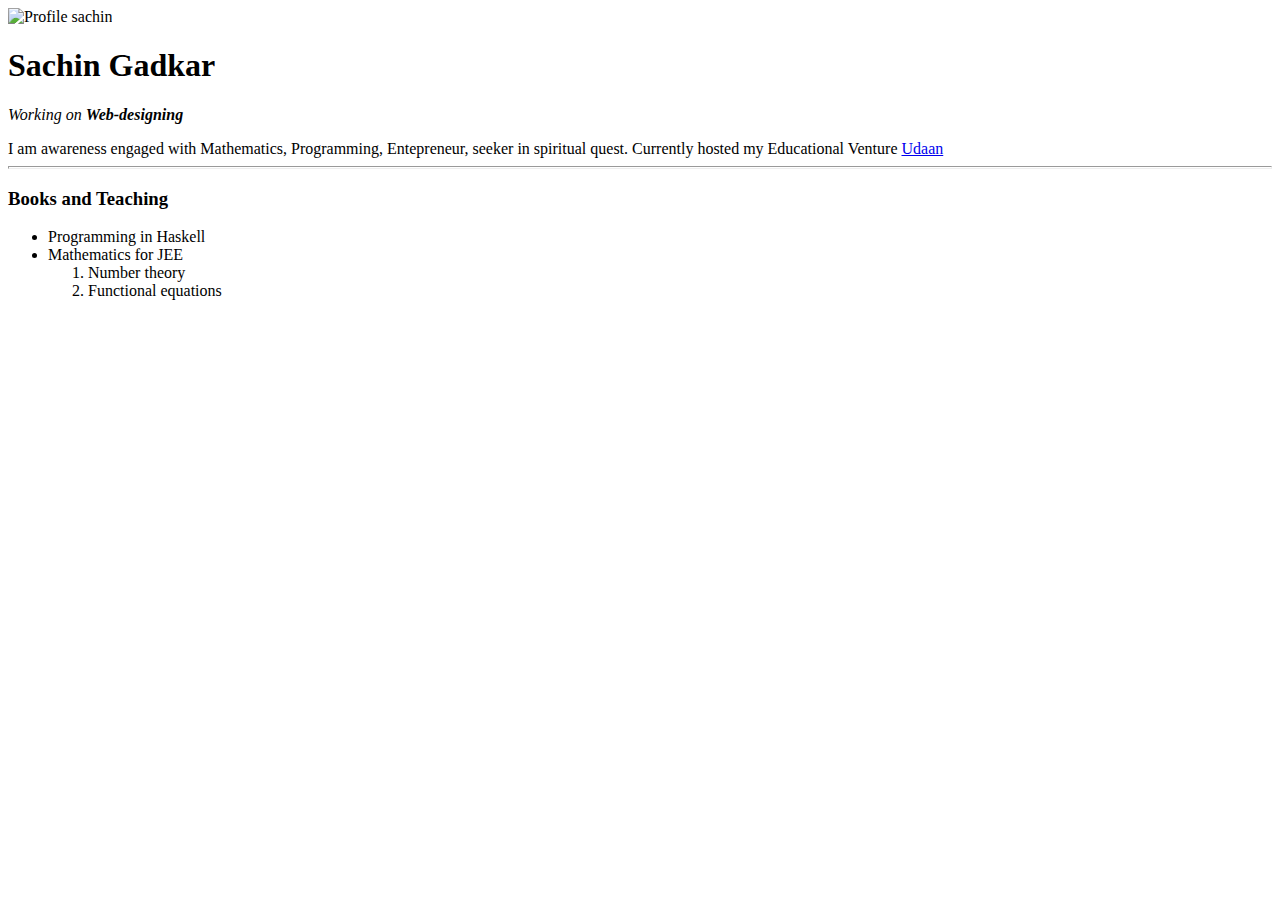
==== index.html @ 72170733 "added initial files index.html" ====
<!DOCTYPE html>

<head>
    <meta charset="UTF-8">
    <title> Sachin's Blog</title>
</head>

<body>
    <img src="http://udaancce.com/images/sachin.jpg" alt="Profile sachin">
    <h1>Sachin Gadkar</h1>
    <p><em>Working on <strong> Web-designing</strong></em></p>
    I am awareness engaged with Mathematics, Programming, Entepreneur, seeker in spiritual quest. Currently hosted my
    Educational Venture <a href="http://udaancce.com"> Udaan </a>
    <hr size="3">
    <p>
    <h3> Books and Teaching</h3>
    <ul>
        <li> Programming in Haskell</li>
        <li> Mathematics for JEE</li>
        <ol>
            <li>Number theory</li>
            <li>Functional equations</li>
        </ol>
    </ul>

</body>

</html>
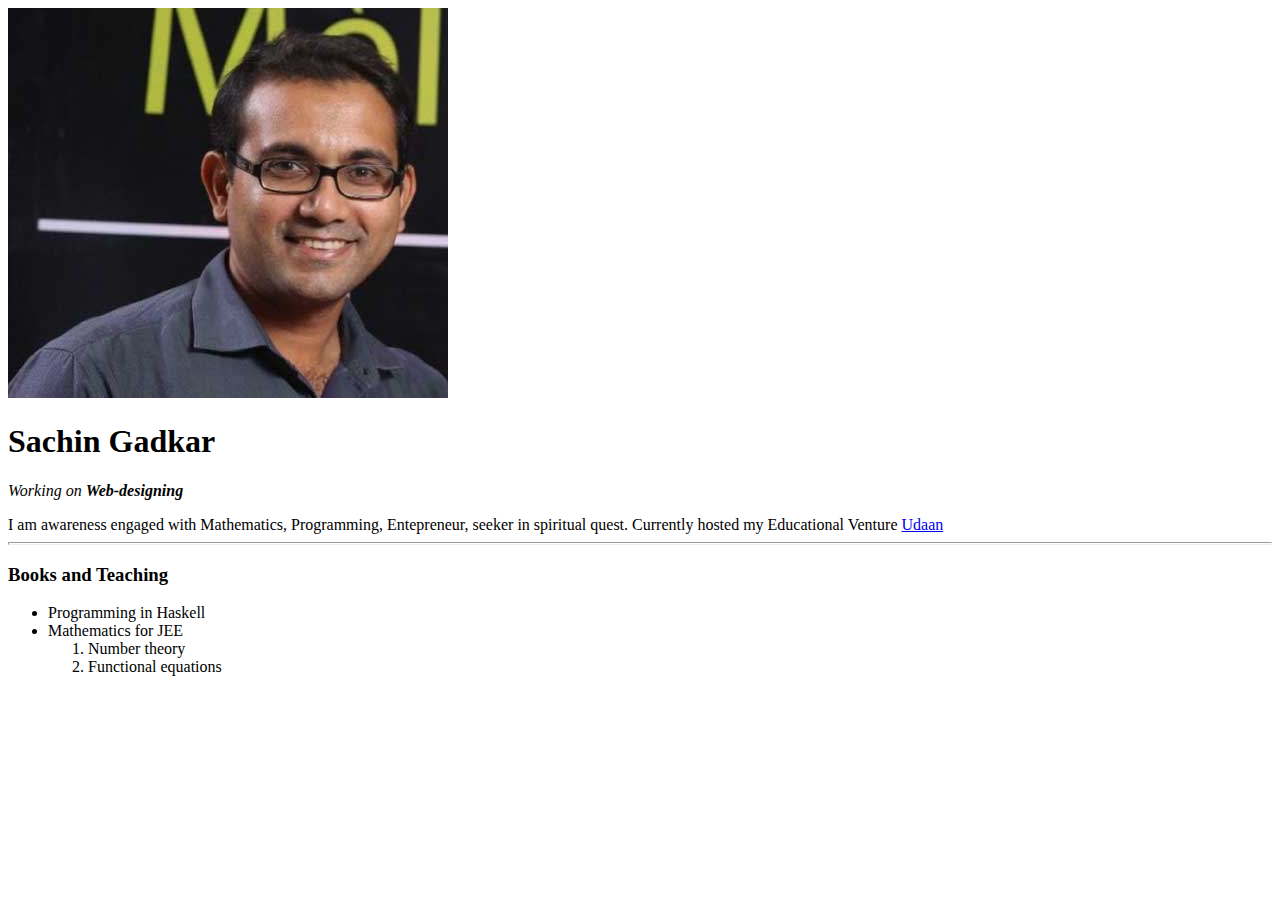
==== commit 0a2c659e: "Update index.html" ====
--- a/index.html
+++ b/index.html
@@ -6,7 +6,7 @@
 </head>
 
 <body>
-    <img src="http://udaancce.com/images/sachin.jpg" alt="Profile sachin">
+    <img src="images/sachin.jpg" alt="Profile sachin">
     <h1>Sachin Gadkar</h1>
     <p><em>Working on <strong> Web-designing</strong></em></p>
     I am awareness engaged with Mathematics, Programming, Entepreneur, seeker in spiritual quest. Currently hosted my
@@ -25,4 +25,4 @@
 
 </body>
 
-</html>+</html>
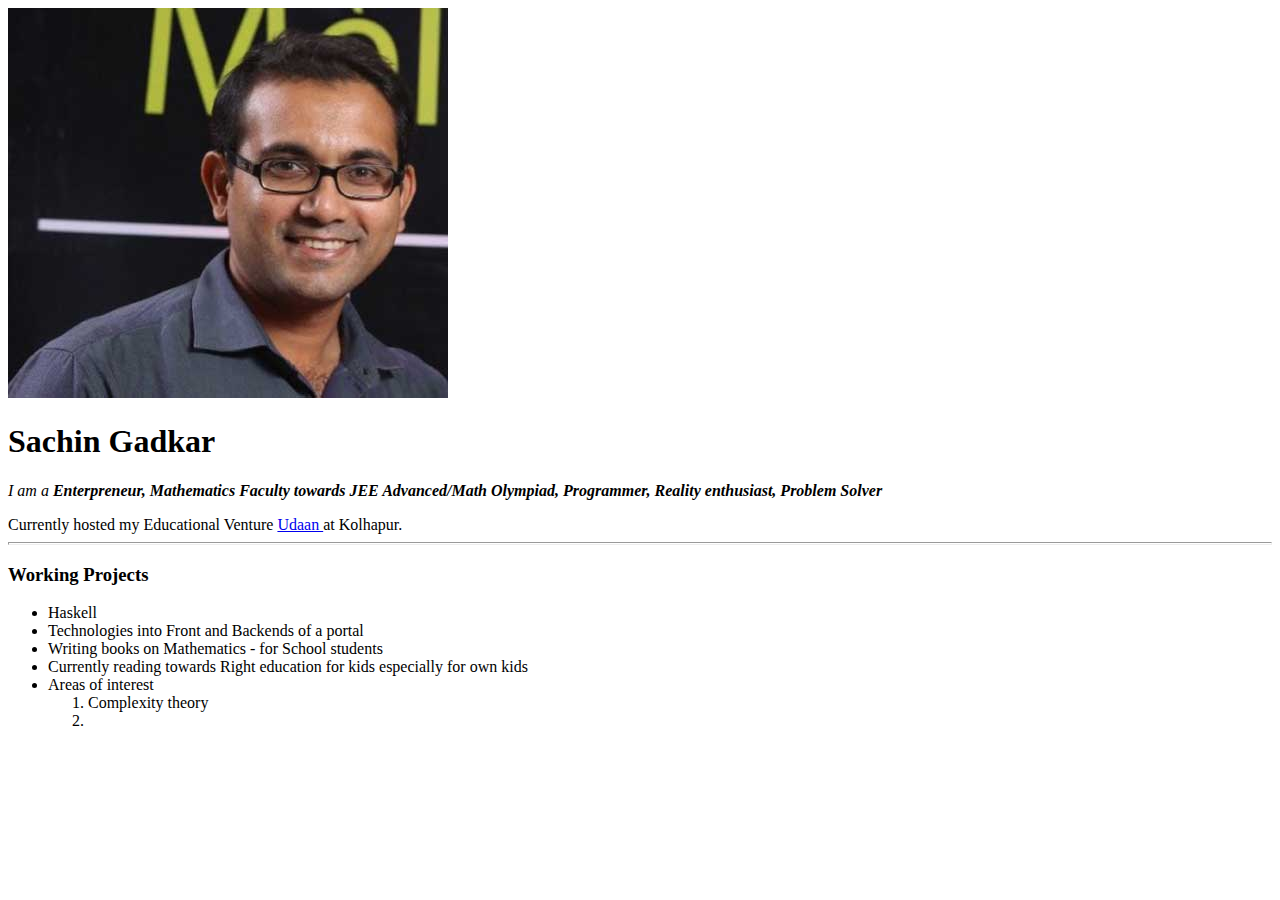
==== commit 5c08ee9a: "Update index.html" ====
--- a/index.html
+++ b/index.html
@@ -8,18 +8,20 @@
 <body>
     <img src="images/sachin.jpg" alt="Profile sachin">
     <h1>Sachin Gadkar</h1>
-    <p><em>Working on <strong> Web-designing</strong></em></p>
-    I am awareness engaged with Mathematics, Programming, Entepreneur, seeker in spiritual quest. Currently hosted my
-    Educational Venture <a href="http://udaancce.com"> Udaan </a>
+    <p><em>I am a <strong> Enterpreneur, Mathematics Faculty towards JEE Advanced/Math Olympiad, Programmer, Reality enthusiast, Problem Solver</strong></em></p>
+    Currently hosted my Educational Venture <a href="http://udaancce.com"> Udaan </a> at Kolhapur. 
     <hr size="3">
     <p>
-    <h3> Books and Teaching</h3>
+    <h3> Working Projects</h3>
     <ul>
-        <li> Programming in Haskell</li>
-        <li> Mathematics for JEE</li>
+        <li> Haskell</li>
+        <li> Technologies into Front and Backends of a portal</li>
+        <li> Writing books on Mathematics - for School students </li> 
+        <li> Currently reading towards Right education for kids especially for own kids </li>
+        <li> Areas of interest</li>
         <ol>
-            <li>Number theory</li>
-            <li>Functional equations</li>
+            <li>Complexity theory</li>
+            <li></li>
         </ol>
     </ul>
 
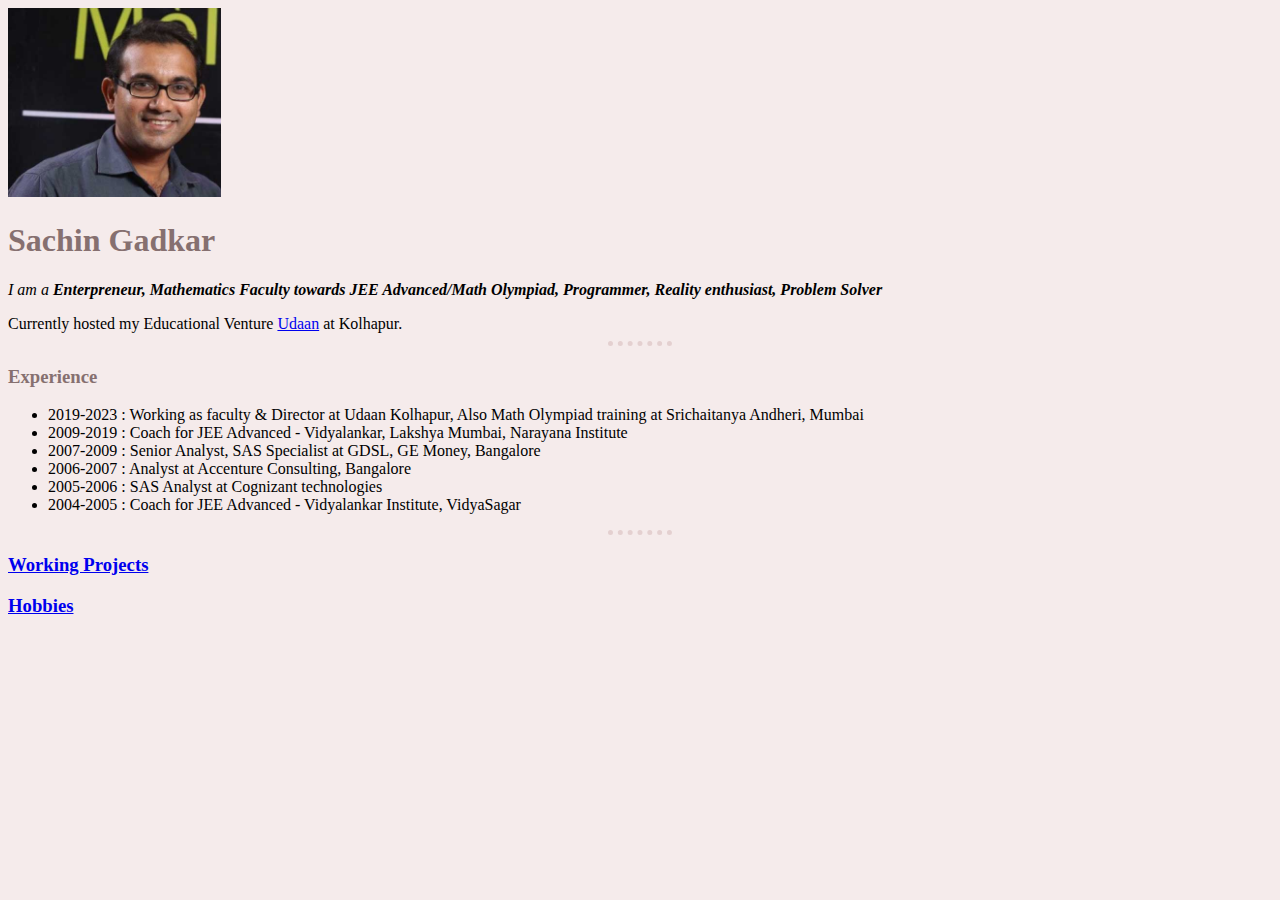
==== commit 5ef74ab9: "Add files via upload" ====
--- a/index.html
+++ b/index.html
@@ -3,28 +3,35 @@
 <head>
     <meta charset="UTF-8">
     <title> Sachin's Blog</title>
+    <link rel="stylesheet" href="css/styles.css">
 </head>
 
 <body>
     <img src="images/sachin.jpg" alt="Profile sachin">
     <h1>Sachin Gadkar</h1>
-    <p><em>I am a <strong> Enterpreneur, Mathematics Faculty towards JEE Advanced/Math Olympiad, Programmer, Reality enthusiast, Problem Solver</strong></em></p>
-    Currently hosted my Educational Venture <a href="http://udaancce.com"> Udaan </a> at Kolhapur. 
+    <p><em>I am a <strong> Enterpreneur, Mathematics Faculty towards JEE Advanced/Math Olympiad, Programmer, Reality
+                enthusiast, Problem Solver</strong></em></p>
+    Currently hosted my Educational Venture <a href="http://udaancce.com"> Udaan</a> at Kolhapur.
     <hr size="3">
     <p>
-    <h3> Working Projects</h3>
+    <h3> Experience</h3>
     <ul>
-        <li> Haskell</li>
-        <li> Technologies into Front and Backends of a portal</li>
-        <li> Writing books on Mathematics - for School students </li> 
-        <li> Currently reading towards Right education for kids especially for own kids </li>
-        <li> Areas of interest</li>
-        <ol>
-            <li>Complexity theory</li>
-            <li></li>
-        </ol>
+        <li>2019-2023 : Working as faculty & Director at Udaan Kolhapur, Also Math Olympiad training at Srichaitanya
+            Andheri, Mumbai</li>
+        <li>2009-2019 : Coach for JEE Advanced - Vidyalankar, Lakshya Mumbai, Narayana Institute</li>
+        <li>2007-2009 : Senior Analyst, SAS Specialist at GDSL, GE Money,
+            Bangalore</li>
+        <li>2006-2007 : Analyst at Accenture Consulting, Bangalore</li>
+        <li>2005-2006 : SAS Analyst at Cognizant technologies</li>
+        <li>2004-2005 : Coach for JEE Advanced - Vidyalankar Institute, VidyaSagar</li>
     </ul>
+    <p>
+        <hr>
+    <p>
+
+    <h3> <a href="workingprojects.html"> Working Projects</a> </h3>
+    <h3> <a href="hobbies.html"> Hobbies</a> </h3>
 
 </body>
 
-</html>
+</html>--- a/css/styles.css
+++ b/css/styles.css
@@ -0,0 +1,38 @@
+body {
+    background-color: #F5EBEB;
+}
+
+hr {
+    /* height: 2px; */
+    border-style: none;
+    border-top-style: dotted;
+    width: 30%;
+    border-color: #E4D0D0;
+    border-width: 5px;
+    width: 5%;
+
+}
+
+h1,
+h3 {
+    color: #867070;
+}
+
+
+img {
+    height: 5cm;
+}
+
+b {
+    color: #867070
+}
+
+
+/* Class selectors */
+.projects {
+    color: brown;
+}
+
+.hobbies {
+    color: brown;
+}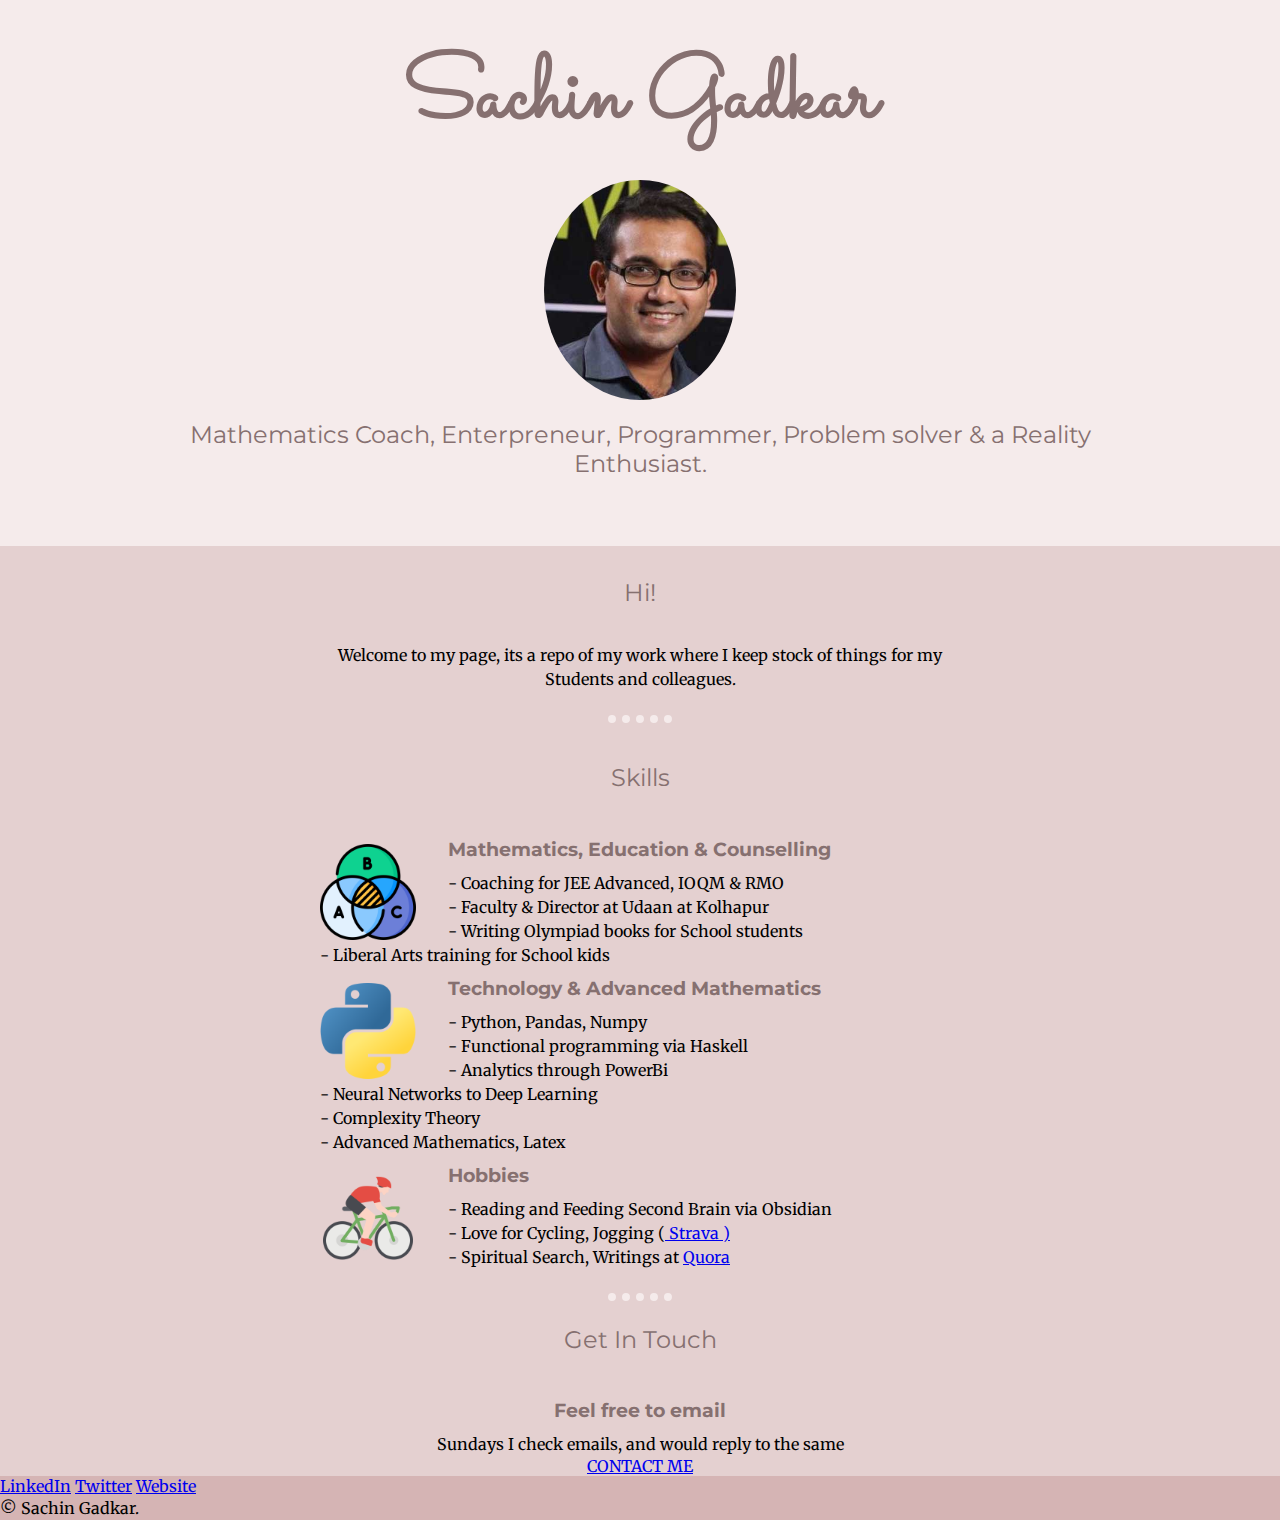
==== commit 6e743656: "Add files via upload" ====
--- a/index.html
+++ b/index.html
@@ -2,35 +2,84 @@
 
 <head>
     <meta charset="UTF-8">
-    <title> Sachin's Blog</title>
+    <title> Sachin Gadkar</title>
     <link rel="stylesheet" href="css/styles.css">
+    <link rel="icon" href="favicon.ico">
+    <link rel="preconnect" href="https://fonts.googleapis.com">
+    <link rel="preconnect" href="https://fonts.gstatic.com" crossorigin>
+    <link href="https://fonts.googleapis.com/css2?family=Merriweather&family=Montserrat&family=Sacramento&display=swap"
+        rel="stylesheet">
 </head>
 
 <body>
-    <img src="images/sachin.jpg" alt="Profile sachin">
-    <h1>Sachin Gadkar</h1>
-    <p><em>I am a <strong> Enterpreneur, Mathematics Faculty towards JEE Advanced/Math Olympiad, Programmer, Reality
-                enthusiast, Problem Solver</strong></em></p>
-    Currently hosted my Educational Venture <a href="http://udaancce.com"> Udaan</a> at Kolhapur.
-    <hr size="3">
-    <p>
-    <h3> Experience</h3>
-    <ul>
-        <li>2019-2023 : Working as faculty & Director at Udaan Kolhapur, Also Math Olympiad training at Srichaitanya
-            Andheri, Mumbai</li>
-        <li>2009-2019 : Coach for JEE Advanced - Vidyalankar, Lakshya Mumbai, Narayana Institute</li>
-        <li>2007-2009 : Senior Analyst, SAS Specialist at GDSL, GE Money,
-            Bangalore</li>
-        <li>2006-2007 : Analyst at Accenture Consulting, Bangalore</li>
-        <li>2005-2006 : SAS Analyst at Cognizant technologies</li>
-        <li>2004-2005 : Coach for JEE Advanced - Vidyalankar Institute, VidyaSagar</li>
-    </ul>
-    <p>
+
+    <div class="top-container">
+        <h1> Sachin Gadkar</h1>
+        <img class="circular" src="images/sachin.jpg" alt="my-image">
+        <h2>Mathematics Coach, Enterpreneur, Programmer, Problem solver & a Reality Enthusiast.</h2>
+
+
+
+    </div>
+
+    <div class="middle-container">
+        <div class="profile">
+
+            <h2>Hi!</h2>
+            <p> Welcome to my page, its a repo of my work where I keep stock of things for my Students and colleagues.
+            </p>
+        </div>
         <hr>
-    <p>
+        <div class="skills">
+            <h2>Skills</h2>
+            <div class="skill-row">
+                <img class="cycling" src="images/venn-diagram.png" alt="math-img">
+                <h3>Mathematics, Education & Counselling</h3>
+                <p>- Coaching for JEE Advanced, IOQM & RMO</p>
+                <p>- Faculty & Director at Udaan at Kolhapur</p>
+                <p>- Writing Olympiad books for School students</p>
+                <p>- Liberal Arts training for School kids</p>
 
-    <h3> <a href="workingprojects.html"> Working Projects</a> </h3>
-    <h3> <a href="hobbies.html"> Hobbies</a> </h3>
+            </div>
+            <div class="skill-row">
+                <img class="cycling" src="images/python.png" alt="">
+                <h3>Technology & Advanced Mathematics</h3>
+                <p>- Python, Pandas, Numpy</p>
+                <p>- Functional programming via Haskell</p>
+                <p>- Analytics through PowerBi</p>
+                <p>- Neural Networks to Deep Learning</p>
+                <p>- Complexity Theory</p>
+                <p>- Advanced Mathematics, Latex</p>
+
+            </div>
+
+            <div class="skill-row">
+                <img class="cycling" src="images/cycling.png" alt="hobbies-image">
+                <h3>Hobbies</h3>
+                <p>- Reading and Feeding Second Brain via Obsidian</p>
+                <p>- Love for Cycling, Jogging (<a href="https://www.strava.com/athletes/102164485"> Strava )</a></p>
+                <p>- Spiritual Search, Writings at <a href="https://www.quora.com/profile/Sachin-Gadkar"> Quora</a></p>
+
+
+            </div>
+
+        </div>
+        <hr>
+        <div class="contact-me">
+            <h2>Get In Touch</h2>
+            <h3>Feel free to email</h3>
+            <p>Sundays I check emails, and would reply to the same</p>
+            <a class="btn" href="mailto:name@email.com">CONTACT ME</a>
+        </div>
+    </div>
+
+
+    <div class="bottom-container">
+        <a class="footer-link" href="https://www.linkedin.com/">LinkedIn</a>
+        <a class="footer-link" href="https://twitter.com/">Twitter</a>
+        <a class="footer-link" href="https://www.appbrewery.co/">Website</a>
+        <p>© Sachin Gadkar.</p>
+    </div>
 
 </body>
 
--- a/css/styles.css
+++ b/css/styles.css
@@ -1,5 +1,23 @@
 body {
-    background-color: #F5EBEB;
+    margin: 0pt;
+    border: 0pt;
+    text-align: left;
+    font-family: 'Merriweather', serif;
+
+}
+
+
+h1 {
+    font-family: 'Sacramento', cursive;
+    border: 0pt;
+    padding-top: 2rem;
+    padding-bottom: 1rem;
+    font-size: 5.62rem;
+    margin-top: 0pt;
+    margin-bottom: 0pt;
+    border: 0;
+    color: #867070;
+    text-align: center;
 }
 
 hr {
@@ -7,32 +25,105 @@
     border-style: none;
     border-top-style: dotted;
     width: 30%;
-    border-color: #E4D0D0;
-    border-width: 5px;
+    border-color: #F5EBEB;
+    border-width: 8px;
     width: 5%;
 
 }
 
-h1,
+h2 {
+    font-family: 'Montserrat', sans-serif;
+    color: #867070;
+    margin-top: 0;
+    /* padding-left: 10%;
+    padding-right: 10%; */
+    font-size: 1.5rem;
+    padding: 1rem 10% 1rem 10%;
+    font-weight: normal;
+    text-align: center;
+}
+
 h3 {
+    font-family: 'Montserrat', sans-serif;
+    margin: 0;
+    padding-top: 10px;
+    padding-bottom: 10px;
     color: #867070;
+
+
+}
+
+p {
+    margin: 0pt;
+    border: 0pt;
+    line-height: 1.5;
+
 }
 
 
-img {
-    height: 5cm;
+.profile {
+    text-align: center;
+    width: 50%;
+
+
 }
 
-b {
-    color: #867070
+.top-container {
+    background-color: #F5EBEB;
+    margin: 0pt;
+    border: 0pt;
+    padding-bottom: 2rem;
+    text-align: center;
 }
 
-
-/* Class selectors */
-.projects {
-    color: brown;
+.middle-container {
+    background-color: #E4D0D0;
+    margin: 0pt;
+    border: 0pt;
 }
 
-.hobbies {
-    color: brown;
+.bottom-container {
+    background-color: #D5B4B4;
+
+}
+
+.circular {
+    border-radius: 60%;
+    height: auto;
+    max-width: 15%;
+}
+
+.cycling {
+    height: auto;
+    width: 15%;
+    /* position: relative;
+    left: 43%; */
+    margin-right: 5%;
+    padding-top: 1em;
+    float: left;
+}
+
+.profile {
+    width: 50%;
+    margin-top: 0;
+    margin-left: auto;
+    margin-right: auto;
+    margin-bottom: 0;
+    padding: 1em 0 1em 0;
+}
+
+.skills {
+    width=50%;
+    margin: auto;
+    padding: 1em 0 1em 0;
+
+}
+
+.skill-row {
+    width: 50%;
+    margin: auto;
+}
+
+.contact-me {
+    text-align: center;
 }